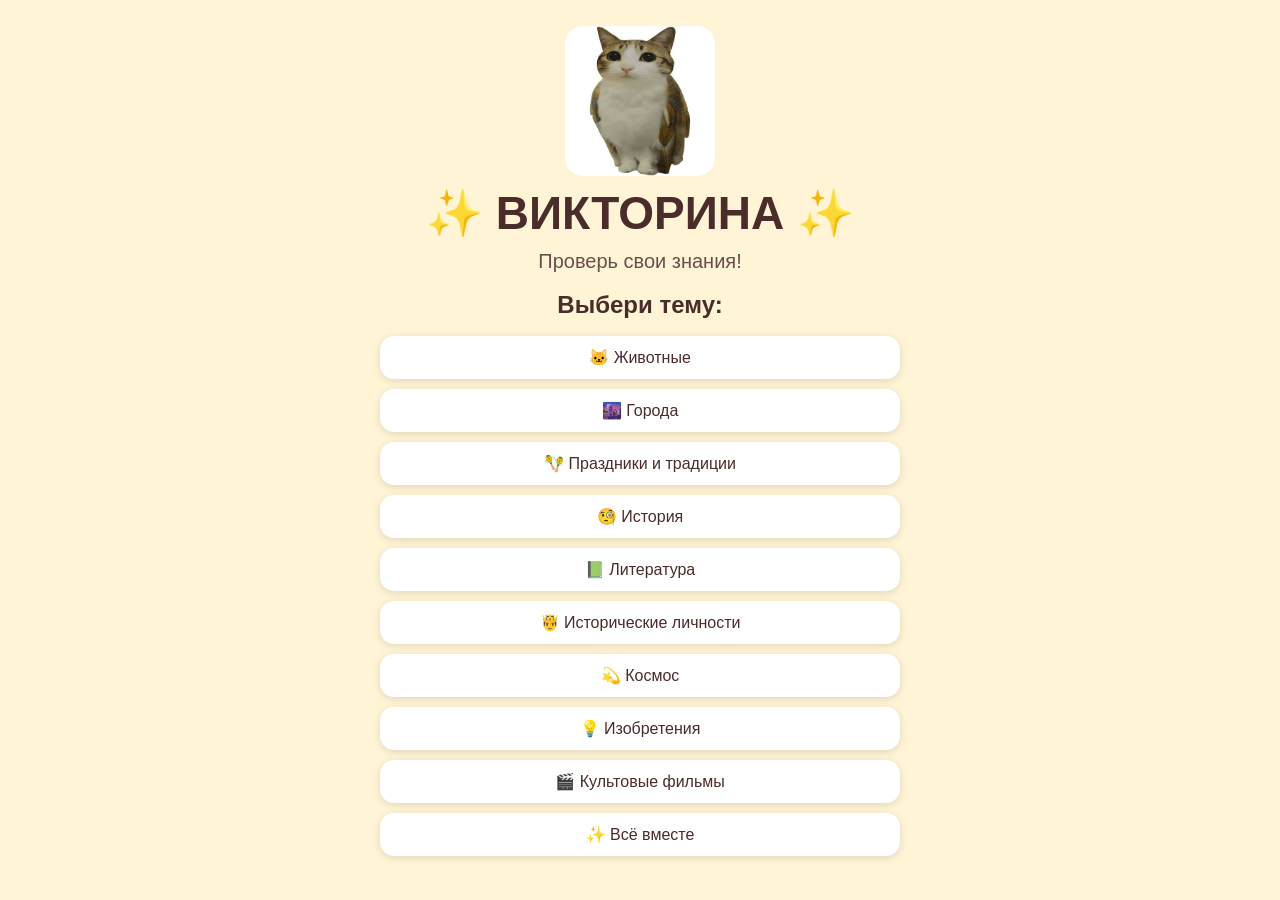
==== index.html @ 204c8982 "Add files via upload" ====
<!DOCTYPE html>
<html lang="ru">
<head>
<meta charset="UTF-8">
<meta name="viewport" content="width=device-width, initial-scale=1.0, viewport-fit=cover">
<title>✨ Викторина ✨</title>
<style>
*{box-sizing:border-box}
body{
  margin:0; min-height:100vh; font-family:Arial,sans-serif;
  background:#FFF4D6; color:#4A2C2A;
}
button{font:inherit}
#app{max-width:760px;margin:0 auto;padding:18px 14px 35px}
.screen{text-align:center}
.main-img{
  width:150px;height:150px;object-fit:cover;border-radius:18px;
  margin:8px auto 10px;display:block;
}
h1{font-size:clamp(30px,8vw,46px);margin:8px 0 10px}
.subtitle{font-size:20px;color:#6B4E4B;margin-bottom:18px}
.choose{font-size:24px;font-weight:700;margin:12px 0}
.topic{
  width:min(100%,520px); border:0; border-radius:14px; padding:12px 14px;
  margin:5px auto; background:#fff; color:#4A2C2A; cursor:pointer;
  box-shadow:0 2px 7px rgba(74,44,42,.15);
}
.topic:active,.answer:active,.next:active{transform:scale(.98)}
.quiz{display:none;text-align:center}
.question{font-size:clamp(22px,5.5vw,30px);font-weight:700;line-height:1.25;margin:15px 0}
.question-img,.fact-img{
  width:min(100%,430px);max-height:310px;object-fit:contain;border-radius:14px;
  display:block;margin:10px auto;
}
.answers{display:flex;flex-direction:column;gap:9px;margin:12px auto;width:min(100%,520px)}
.answer,.next,.back{
  border:0;border-radius:14px;padding:12px 15px;cursor:pointer;
  background:#fff;color:#4A2C2A;box-shadow:0 2px 7px rgba(74,44,42,.15);
}
.answer{font-size:18px}
.answer.correct{background:#d9f2d9}
.answer.wrong{background:#ffd6d6}
.result{font-size:20px;font-weight:700;min-height:28px;margin:7px}
.fact{font-size:16px;line-height:1.5;color:#6B4E4B;margin:8px auto;max-width:650px}
.next{font-size:19px;margin-top:8px}
.back{margin-top:18px}
.hidden{display:none!important}
.end-title{font-size:30px;font-weight:700;margin:35px 0 12px}
.small{color:#6B4E4B}
</style>
</head>
<body>
<div id="app">
  <section id="menu" class="screen">
    <img class="main-img" src="images/кыся.jpg" alt="" onerror="this.style.display='none'">
    <h1>✨ ВИКТОРИНА ✨</h1>
    <div class="subtitle">Проверь свои знания!</div>
    <div class="choose">Выбери тему:</div>
    <div id="topics"></div>
  </section>

  <section id="quiz" class="quiz">
    <div id="question"></div>
    <img id="questionImg" class="question-img hidden" alt="">
    <div id="result" class="result"></div>
    <div id="answers" class="answers"></div>
    <div id="fact" class="fact"></div>
    <img id="factImg" class="fact-img hidden" alt="">
    <button id="next" class="next hidden">Следующий вопрос ➡️</button>
    <button id="back" class="back">← К выбору темы</button>
  </section>
</div>

<script>
const questionsByTopic = {"🐱 Животные": [{"question": "🐻‍❄️Правда ли, что белые медведи на самом деле НЕ белые?", "answers": ["Да", "Нет"], "correct": "Да", "fact": "🐻‍❄️Интересный факт:Новорожденные медвежата появляются на свет с тонким полупрозрачным пушком и «младенческой» розовой кожей. По мере взросления она становится черной или почти черной из-за высокой концентрации меланина — пигмента, который защищает от ультрафиолетового излучения. Еще темная кожа лучше поглощает солнечное тепло и помогает сохранять его в условиях Арктики.Что касается шерсти, она остается прозрачной, а за счет рассеивания и отражения света кажется белой.", "fact_image": "images/медведь.jpg", "question_image": "images/медведь1.jpg"}, {"question": "Какое животное может 'смеяться',когда его щекочут?", "answers": ["🐘 Слон", "🐀Крыса", "🐕Собака", "🦛 Бегемот"], "correct": "🐀Крыса", "fact": "Крысы издают особые ультразвуковые сигналы частотой около 50 кГц, когда их щекочут. Эти звуки недоступны человеческому уху, но фиксируются с помощью специальных приборов. По данным журнала Science, такой вариант вокализации может быть связан с получением положительных эмоций и социальным взаимодействием между особями. Как выяснилось, у крыс есть определенные участки мозга, которые отвечают за «смех» — как и у людей.", "fact_image": "images/крыса.jpg"}, {"question": "Кто может жить в космосе и обходиться без еды более 30 лет", "answers": ["🕊Птица", "🐀Крыса", "🕷Клещ", "🪱Тихоходка"], "correct": "🪱Тихоходка", "fact": "Эти микроскопические существа длиной до 0,5 мм способны переносить температуры от -273 °C до +150 °C и давление до 6000 атмосфер. Это примерно в шесть раз выше, чем на дне Марианской впадины. Все это возможно благодаря состоянию криптобиоза — тихоходки почти полностью обезвоживают организм, замедляют метаболизм до минимума и могут протянуть так без пищи и воды более 30 лет.", "fact_image": "images/тихоходка.jpg"}, {"question": "У кого из животных беременность длится 22 месяца?", "answers": ["🐘Слон", "🐢Черепаха", "🐐Коза", "🐻Вомбат"], "correct": "🐘Слон", "fact": "Беременность у слонов — самая продолжительная среди наземных животных и может длиться до 680 дней, то есть почти 22 месяца. Слоненок рождается уже физически окрепшим, а также с развитыми нервной и сенсорной системами (отвечают за координацию движений, реакцию, слух, зрение и т.д.). Это позволяет ему почти сразу включаться в социальную жизнь стада.", "fact_image": "images/слон.jpg"}, {"question": "Верно ли утверждение, что обоняние у собак в десятки раз сильнее, чем у людей", "answers": ["Нет", "Да"], "correct": "Да", "fact": "🐕У человека около 5 млн обонятельных рецепторов, у собаки их более 220 млн, а у некоторых пород, например у овчарок и гончих, около 300 млн. При этом у них сложное строение носовой полости. В момент вдоха воздух разделяется на два потока: один направляется к легким, второй — к обонятельным рецепторам. Это усиливает нюх и позволяет им «детализировать» поступающую с запахами информацию — например, различать состав еды и определять, безопасна ли она.", "fact_image": "images/собака.jpg", "question_image": "images/собака1.jpg"}], "🌆 Города": [{"question": "Какой город считается столицей романтики?", "answers": ["🇮🇹 Рим", "🇫🇷 Париж", "🇪🇸 Мадрид", "🇬🇧 Лондон"], "correct": "🇫🇷 Париж", "fact": "🗼 Париж часто называют городом любви, а Эйфелева башня стала его главным символом.", "fact_image": "images/париж.jpg"}, {"question": "Что это за город?", "answers": ["🛶Венеция", "🏰Прага", "🏙Барселона", "🐬Сочи"], "correct": "🛶Венеция", "fact": "В Венеции на весь огромный город есть только одна настоящая площадь — Сан-Марко. Все остальные открытые пространства здесь называются не площадями, а «кампо» (campo), потому что раньше они были обычными земляными лугами.", "fact_image": "images/венеция2.jpg", "question_image": "images/венеция1.jpg"}, {"question": "Какой американский город считается мировой столицей казино?", "answers": ["🏙Нью-Йорк", "🌆Техас", "🌃Лас-Вегас", "🌇Вашингтон"], "correct": "🌃Лас-Вегас", "fact": "В классических казино Лас-Вегаса намеренно нет ни окон, ни настенных часов. Это сделано для того, чтобы игроки теряли счет времени и дольше оставались за игровыми столами или автоматами.", "fact_image": "images/лас-вегас.jpg"}, {"question": "Какой город изображён на фото?", "answers": ["🇷🇺Москва", "🇮🇹Рим", "🇩🇪Берлин", "🇬🇷Афины"], "correct": "🇬🇷Афины", "fact": "Афины — один из самых старых постоянно заселенных городов Европы. Его история длится больше 3 400 лет.", "fact_image": "images/Афины2.jpg", "question_image": "images/афины1.jpg"}, {"question": "Какой китайский город считается крупнейшим мегаполисом и экономическим центром страны?", "answers": ["🌃Пекин", "🏙Токио", "🌆Шанхай", "🌇Гуанчжоу"], "correct": "🌆Шанхай", "fact": "Название города Шанхай (上海) дословно переводится как «на море» или «вверх по морю», так как он исторически вырос из рыбацкого селения у морского побережья.", "fact_image": "images/шанхай.jpg"}, {"question": "Что это за город?", "answers": ["🌇Калининград", "🌃Антананариву", "🌆Вонявки", "🏙Сидней"], "correct": "🏙Сидней", "fact": "Сидней — это самый старый и крупный город Австралии, но при этом он не является столицей страны (это звание принадлежит Канберре).", "fact_image": "images/сидней.jpg", "question_image": "images/сидней1.jpg"}], "🪇 Праздники и традиции": [{"question": "В какой стране отмечается этот праздник?", "answers": ["🇻🇳Вьетнам", "🇮🇳Индия", "🇨🇳Китай", "🇸🇴Сомали"], "correct": "🇮🇳Индия", "fact": "Холи — это традиционный индийский праздник весны и начала нового цикла, также известный как фестиваль красок. Он знаменует победу добра над злом и приход тепла. Праздник отмечается в период полнолуния (в феврале или марте) и длится несколько дней.", "fact_image": "images/холи1.jpg", "question_image": "images/холи.jpg"}, {"question": "Напомни ка мне, как называется этот праздник?", "answers": ["🧀День сыровара Егора", "🏵День мёртвых", "🪦День памяти и скорби", "🌷День цветов в Испании"], "correct": "🏵День мёртвых", "fact": "Главный символ мексиканского Дня мёртвых — яркие оранжевые бархатцы (календула). Согласно древним поверьям, их сильный запах и цвет служат ориентиром, который помогает душам умерших найти дорогу из мира мёртвых в родной дом на один день.", "fact_image": "images/деньмёртвых1.jpg", "question_image": "images/деньмёртвых.jpg"}, {"question": "Какие народы России отмечают сабантуй🎉?", "answers": ["Якуты и узбеки", "Русские и чеченцы", "Чуваши и аварцы", "Татары и башкиры"], "correct": "Татары и башкиры", "fact": "🎉Название Сабантуй переводится с тюркских языков как «праздник плуга» (сабан — плуг, туй — праздник). Изначально этот древний ритуал у татар и башкир отмечался в Портале Правительства Республики Татарстан перед началом весенних полевых работ, а сегодня его проводят в честь их окончания.", "fact_image": "images/сабантуй1.jpg", "question_image": "images/сабантуй.jpg"}, {"question": "Угадай праздник по его описанию:           Это знаменитый ежегодный фестиваль в Испании, где люди бросаются спелыми помидорами ради веселья. Праздник проходит в последнюю среду августа в городе Буньоль недалеко от Валенсии.", "answers": ["🍅День помидоров в Омске", "🥫День кетчупа", "🍅Томатина", "🥗День салата"], "correct": "🍅Томатина", "fact": " В Испании ежегодно устраивается фестиваль Томатина, целью которого является двухчасовое побоище переспелыми помидорами", "fact_image": "images/томатина.jpg"}, {"question": "Как ты думаешь, это правда?                  В Японии уже более тысячи лет проходит праздник голово мужчины", "answers": ["Нет", "Да"], "correct": "Да", "fact": "В Японии проходит день голого мужчины. В этот день мужчины ныряют в ледяную воду рек, проходя, таким образом, обряд очищения.", "fact_image": "images/деньмужчины.png"}], "🧐 История": [{"question": "Как назывался корабль, на котором Колумб отправился в своё знаменитое путешествие?", "answers": ["🚢 Санта-Мария", "🚢 Титаник", "🚢 Аврора", "🚢 Виктория"], "correct": "🚢 Санта-Мария", "fact": "🚢 Санта-Мария была крупнейшим кораблём экспедиции Колумба в 1492 году.", "fact_image": "images/корабль1.jpg", "question_image": "images/корабль.jpeg"}, {"question": "Какого числа в России отмечается День победы?", "answers": ["5 июля", "5 октября", "31 декабря", "9 мая"], "correct": "9 мая", "fact": "С 1948 по 1965 год День Победы в Советском Союзе не был праздничным выходным днём — всё это время 9 мая являлось обычным рабочим днём, а статус официального выходного празднику вернули только спустя 20 лет после окончания войны.", "fact_image": "images/победа1.jpeg", "question_image": "images/победа.jpg"}, {"question": "В каком году крестили Русь?", "answers": ["в 2026", "в 988", "в 1945", "в 1994"], "correct": "в 988", "fact": "Первые массовые крещения отдельных групп населения случались на Руси задолго до Владимира — еще в IX веке..", "fact_image": "images/крещение1.jpeg", "question_image": "images/крещение.jpeg"}, {"question": "В каком году Христофор Колумб открыл Америку?", "answers": ["в 1492", "в 2010", "в 1387", "в 901"], "correct": "в 1492", "fact": "Христофор Колумб до конца жизни был уверен, что открыл короткий путь в Индию, а не новый материк. 12 октября 1492 года его экспедиция приплыла к Багамским островам, но сам мореплаватель так и не узнал, что нашел огромный неизведанный двойной континент.", "fact_image": "images/америка.jpeg", "question_image": "images/америка1.jpg"}, {"question": "В каком году состаялся первый полёт человека в космос?", "answers": ["в 2023", "в 1981", "в 1961", "в1817"], "correct": "в 1961", "fact": "12 апреля 1961 года Юрий Гагарин совершил первый полет человека в космос на корабле «Восток-1», который длился ровно 108 минут. За это время корабль один раз обогнул земной шар.", "fact_image": "images/полёт1.jpeg", "question_image": "images/полёт.jpg"}], "📗 Литература": [{"question": "Как звали младшего сына Тараса Бульбы?", "answers": ["Андрей", "Тарас младший", "Свёкла Голова", "Андрий"], "correct": "Андрий", "fact": "Повесть Николая Гоголя «Тарас Бульба» существует в двух кардинально разных авторских редакциях — 1835 и 1842 годов. Вторая редакция почти вдвое длиннее первой, в ней писатель сильно расширил батальные и патриотические сцены, изменил акценты и добавил новые сюжетные линии.", "fact_image": "images/бульба1.jpeg", "question_image": "images/бульба.webp"}, {"question": "Угадай произведение по фото:", "answers": ["Море море край прекрасный", "Победа", "Алые паруса", "Моряк и дочка"], "correct": "Алые паруса", "fact": "Идея написать повесть-феерию «Алые паруса» пришла Александру Грину в 1916 году в Петрограде после того, как он увидел в витрине магазина игрушек лодочку с белыми шелковыми парусами. Белый цвет показался писателю скучным, и в его воображении родилась идея заменить их на яркие алые паруса.", "fact_image": "images/алыепаруса1.jpg", "question_image": "images/алыепаруса.jpg"}, {"question": "Как называется сказка, в которй девушка не получив взаимной любви, преевратилась в морскую пену?", "answers": ["Русалочка", "Бременские музыканты", "Моцарт и Сальери", "Повести Белкина"], "correct": "Русалочка", "fact": "В знаменитой сказке «Русалочка» Ганса Христиана Андерсена у главной героини нет имени — автор называет ее просто «маленькая морская дева».", "fact_image": "images/русалочка1.webp", "question_image": "images/русалочка.jpeg"}, {"question": "Что или кого утопил Герасим?", "answers": ["Барыню", "Момо", "Муму", "Кирпич"], "correct": "Муму", "fact": "Прообраз капризной барыни из рассказа И. С. Тургенева — его собственная мать, Варвара Петровна Тургенева. Она отличалась властным, суровым характером и деспотичным нравом, а реального немого дворника Андрея, который послужил прототипом Герасима, она действительно лишила возможности жить в деревне и заставила переехать в московский особняк.", "fact_image": "images/муму1.webp", "question_image": "images/муму.jpg"}, {"question": "Угадай сказку по фото:", "answers": ["Семеро козлят", "Белоснежка и семь гномов", "Золушка", "Аленький цветочек"], "correct": "Белоснежка и семь гномов", "fact": "У сказки «Белоснежка и семь гномов», которую опубликовали братья Гримм в 1812 году, есть реальный исторический прототип. Историки считают, что образ героини мог быть вдохновлен судьбой немецкой графини Марии Софии фон Эрталь, жившей в XVIII веке в городе Лор. Рядом с ее домом находились медные рудники, где из-за узких проходов работали люди низкого роста, ставшие прообразом гномов.", "fact_image": "images/белоснежка1.webp", "question_image": "images/белоснежка.png"}], "🤴 Исторические личности": [{"question": "Как звали историческую личность, которая изобрела теорию относительности?", "answers": ["Коперник", "Эпштейн", "Эйнштейн", "Да Винчи"], "correct": "Эйнштейн", "fact": "Альберт Эйнштейн ненавидел носить носки. Он считал их пустой тратой времени, так как на них вечно появлялись дырки, и часто обходился без них даже на официальных встречах и приёмах у королей.", "fact_image": "images/эйнштейн.jpg"}, {"question": "Кто был первым американским презедентом?", "answers": ["Вашингтон", "Гагарин", "Ельцин", "Абама"], "correct": "Вашингтон", "fact": "Джордж Вашингтон — первый президент США, главнокомандующий Континентальной армией и один из главных отцов-основателей государства.", "fact_image": "images/вашингтон.jpg"}, {"question": "Хотел захватить Москву, но когда это у него получилось, то город сожгли... а ещё есть такой тортик", "answers": ["Прага", "Медовик", "Лесная сказка", "Наполеон"], "correct": "Наполеон", "fact": "Наполеон родился на острове Корсика, который перешел под власть Франции незадолго до его рождения. Его родным языком был корсиканский, а французский он выучил с сильным акцентом, приехав на учебу в материковую часть в возрасте девяти лет", "fact_image": "images/наполеон.jpg"}, {"question": "Славился своим фирменным ''расстрелять''?", "answers": ["Адриан Агрест", "Путин", "Сталин", "Ленин"], "correct": "Сталин", "fact": "До революции Сталин был арестован восемь раз, отправлялся в ссылки и совершил четыре успешных побега.", "fact_image": "images/сталин.jpg"}, {"question": "В Риме - диктатор, в России - говорящий конь, а в остальном мире - салатик с курицой", "answers": ["Гомер", "Добрыня Никитич", "Илон Маск", "Цезарь"], "correct": "Цезарь", "fact": "В юности Цезаря похитили пираты и потребовали небольшой выкуп. Возмущенный столь низкой ценой за свою персону, он потребовал увеличить сумму вдвое. Освободившись, он собрал флот, нашел пиратов и казнил их, как и обещал им в шутку в плену.", "fact_image": "images/цезарь.jpg"}], "💫 Космос": [{"question": "Какая планета находится ближе всего к Солнцу?", "answers": ["🌍 Земля", "🔴 Марс", "☿️ Меркурий", "🪐 Сатурн"], "correct": "☿️ Меркурий", "fact": "☿️ Меркурий — самая близкая к Солнцу планета Солнечной системы.", "fact_image": "images/меркурий.jpg", "question_image": "images/солсистема.jpg"}, {"question": "Какой прибор используется для иследования звёздного неба?", "answers": ["Телескоп", "Микроскоп", "Фонедоскоп", "Телепорт"], "correct": "Телескоп", "fact": "Слово «телескоп» произошло от греческих слов «теле» — далеко и «скопео» — смотрю. Первый научный прибор из двух линз в трубе создал Галелио Галилей в 1609 году, хотя в продажу и для первых патентов детские игрушки-трубы подавали голландские мастера чуть раньше.", "fact_image": "images/телескоп.jpg", "question_image": "images/небо.jpg"}, {"question": "Какого учёного называют отцом космонавтики?", "answers": ["Н. Коперник", "Г. Галилей", "И. Ньютон", "К. Э. Циолковский"], "correct": "К. Э. Циолковский", "fact": "В девять лет Константин Циолковский тяжело переболел скарлатиной и почти полностью потерял слух. Из-за глухоты он не смог учиться в обычной школе, поэтому стал абсолютным самоучкой, сам освоил математику, физику и астрономию, а позже создал основы теории космических полетов.", "fact_image": "images/циолковский.jpg", "question_image": "images/буба.jpg"}, {"question": "Как звали человека, первым вышедшего в космос?", "answers": ["Юрий Гагарин", "Алан Шепард", "Алексей Лионов", "Нил Амстронг"], "correct": "Алексей Лионов", "fact": "Советский космонавт Алексей Леонов 18 марта 1965 года первым в мире вышел в открытый космос, пробыв вне корабля 12 минут и 9 секунд. Во время возвращения его скафандр раздулся от давления, и космонавт смог зайти обратно в шлюз только рискуя жизнью, сбросив давление внутри скафандра.", "fact_image": "images/лионов.jpg", "question_image": "images/космос.gif"}, {"question": "Что означает 'космос' в переводе с греческого языка?", "answers": ["Земля", "Вселенная", "Воздух", "Дорога"], "correct": "Вселенная", "fact": "Свету от Солнца нужно всего около 8 минут и 20 секунд, чтобы долететь до Земли. Когда мы смотрим на Солнце, мы видим его таким, каким оно было восемь минут назад.", "fact_image": "images/космос2.jpg", "question_image": "images/космос1.jpg"}], "💡 Изобретения": [{"question": "Кто считается изобретателем телефона?", "answers": ["А. Белл", "Т. Эдисон", "Н. Тесла", "И. Ньютон"], "correct": "А. Белл", "fact": "Александр Александр Белл предлагал использовать в качестве телефонного приветствия слово «Ahoy» (ахой), которое обычно кричали моряки. Однако прижилось более короткое и удобное «Hello» (алло), предложенное его соперником Томасом Эдисоном.                                     ВОТ К ЧЕМУ ПРИВЕЛО СОЗДАНИЕ ТЕЛЕФОНОВ", "fact_image": "images/телефон1.jpg", "question_image": "images/телефон2.jpg"}, {"question": "Как ты думаешь, сколько лет назад изобрели мыло?", "answers": ["6700 года до н.э.", "2800 года до н.э.", "5300 года до н.э.", "1300 года до н.э."], "correct": "2800 года до н.э.", "fact": "Привычное нам твердое мыло научились массово делать только в XV веке в Италии, до этого оно было жидким или пастообразным.", "fact_image": "images/мыло1.jpg", "question_image": "images/мыло.jpg"}, {"question": "Кто изобрёл лампочку?", "answers": ["Ким Пен Тяу", "А. Флеминг", "Т. Эдисон", "Цай Лунь"], "correct": "Т. Эдисон", "fact": "Томас Эдисон не изобретал лампочку с нуля. До него над созданием источников света трудились десятки ученых, включая русских инженеров Александра Лодыгина и Павла Яблочкова. Эдисон лишь усовершенствовал конструкцию и подобрал идеальную угольную нить, которая позволила сделать лампу долговечной и коммерчески успешной.", "fact_image": "images/лампочка1.jpg", "question_image": "images/лампочка.jpg"}, {"question": "В какой стране изобрели интернет?", "answers": ["В Японии", "В США", "В России", "В Канаде"], "correct": "В США", "fact": "Первое сообщение в истории прародителя интернета, сети ARPANET, едва не закончилось крушением системы в 1969 году. Ученый Чарльз Клайн хотел отправить слово «LOGIN», но система зависла ровно на третей букве, передав лишь «LO».", "fact_image": "images/интернет1.jpg", "question_image": "images/интернет.jpg"}, {"question": "Угадай изобретение по описанию:          это простой прибор для поиска сторон света (север, юг, запад, восток) и ориентации на местности.", "answers": ["Колесо", "Магнит", "Компас", "Бумага"], "correct": "Компас", "fact": "Первый компас изобрели в Китае во II веке до нашей эры во времена династии Хань. Тогда он выглядел как ложка из магнитного железняка с тонким черенком, которая свободно крутилась на гладкой медной или деревянной подставке, указывая ручкой на юг.", "fact_image": "images/компас.jpg"}], "🎬 Культовые фильмы": [{"question": "Как называется волшебная школа в фильмах о Гарри Поттере?", "answers": ["🏰 Хогвартс", "🏰 Нарния", "🏰 Хайрул", "🏰 Готэм"], "correct": "🏰 Хогвартс", "fact": "🪄 Хогвартс — школа магии и волшебства в мире Гарри Поттера.", "fact_image": "images/хогвартс.jpg"}], "✨ Всё вместе": [{"question": "Сколько планет в Солнечной системе?", "answers": ["🌍 7", "🌍 8", "🌍 9", "🌍 10"], "correct": "🌍 8", "fact": "🌌 В современной Солнечной системе официально признано 8 планет.", "fact_image": "images/солнечная_система.jpg"}]};

const menu = document.getElementById('menu');
const quiz = document.getElementById('quiz');
const topicsEl = document.getElementById('topics');
const questionEl = document.getElementById('question');
const questionImg = document.getElementById('questionImg');
const resultEl = document.getElementById('result');
const answersEl = document.getElementById('answers');
const factEl = document.getElementById('fact');
const factImg = document.getElementById('factImg');
const nextBtn = document.getElementById('next');
const backBtn = document.getElementById('back');

let questions = [];
let currentQuestion = 0;

function showImage(el, path) {
  if (!path) {
    el.classList.add('hidden');
    el.removeAttribute('src');
    return;
  }
  el.src = path;
  el.classList.remove('hidden');
  el.onerror = () => {
    el.classList.add('hidden');
  };
}

Object.keys(questionsByTopic).forEach(topic => {
  const b = document.createElement('button');
  b.className = 'topic';
  b.textContent = topic;
  b.onclick = () => openQuiz(topic);
  topicsEl.appendChild(b);
});

function openQuiz(topic) {
  questions = questionsByTopic[topic] || [];
  currentQuestion = 0;
  menu.style.display = 'none';
  quiz.style.display = 'block';
  showQuestion();
  window.scrollTo({top:0, behavior:'smooth'});
}

function showQuestion() {
  if (currentQuestion >= questions.length) {
    questionEl.innerHTML = '<div class="end-title">🎉 Викторина закончена!</div><div class="small">Ты ответил(а) на все вопросы!</div>';
    questionImg.classList.add('hidden');
    resultEl.textContent = '';
    answersEl.innerHTML = '';
    factEl.textContent = '';
    factImg.classList.add('hidden');
    nextBtn.classList.add('hidden');
    return;
  }

  const current = questions[currentQuestion];
  questionEl.textContent = current.question || '';
  resultEl.textContent = '';
  factEl.textContent = '';
  factImg.classList.add('hidden');
  nextBtn.classList.add('hidden');
  answersEl.innerHTML = '';

  showImage(questionImg, current.question_image);

  (current.answers || []).forEach(answer => {
    const b = document.createElement('button');
    b.className = 'answer';
    b.textContent = answer;
    b.onclick = () => checkAnswer(answer, b);
    answersEl.appendChild(b);
  });
}

function checkAnswer(answer, clickedButton) {
  const current = questions[currentQuestion];
  const correct = answer === current.correct;

  resultEl.textContent = correct ? 'Правильно! 🎉' : 'Неправильно! 😿';
  resultEl.style.color = correct ? '#2E7D32' : '#C62828';

  // Как в твоей программе: картинка вопроса и варианты ответа исчезают.
  questionImg.classList.add('hidden');
  answersEl.innerHTML = '';

  factEl.textContent = current.fact || '';
  showImage(factImg, current.fact_image);
  nextBtn.classList.remove('hidden');

  window.scrollTo({top:0, behavior:'smooth'});
}

nextBtn.onclick = () => {
  currentQuestion++;
  showQuestion();
  window.scrollTo({top:0, behavior:'smooth'});
};

backBtn.onclick = () => {
  quiz.style.display = 'none';
  menu.style.display = 'block';
  window.scrollTo({top:0, behavior:'smooth'});
};
</script>
</body>
</html>
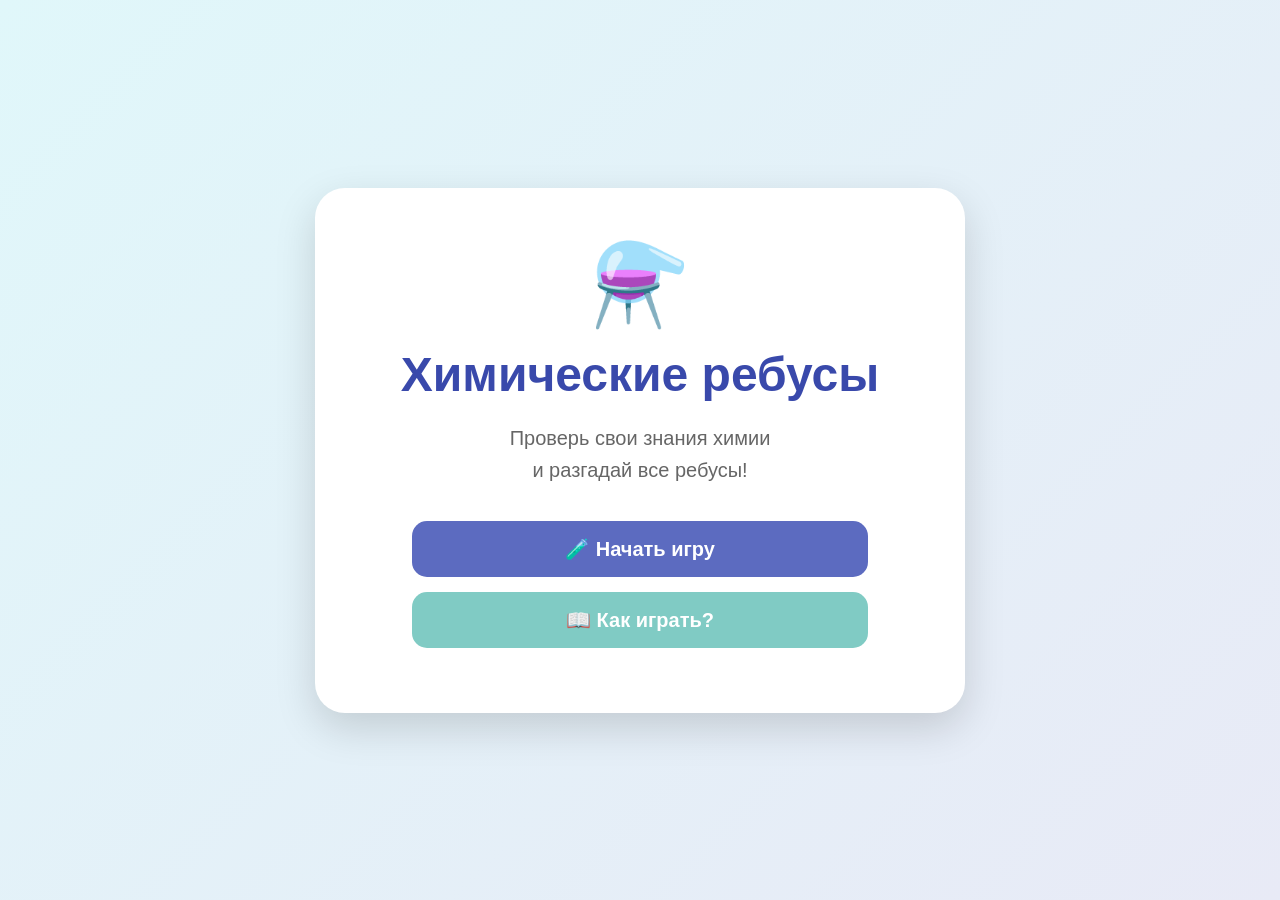
==== commit ed914409: "Add files via upload" ====
--- a/index.html
+++ b/index.html
@@ -1,184 +1,203 @@
 <!DOCTYPE html>
 <html lang="ru">
+
 <head>
-<meta charset="UTF-8">
-<meta name="viewport" content="width=device-width, initial-scale=1.0, viewport-fit=cover">
-<title>✨ Викторина ✨</title>
-<style>
-*{box-sizing:border-box}
-body{
-  margin:0; min-height:100vh; font-family:Arial,sans-serif;
-  background:#FFF4D6; color:#4A2C2A;
-}
-button{font:inherit}
-#app{max-width:760px;margin:0 auto;padding:18px 14px 35px}
-.screen{text-align:center}
-.main-img{
-  width:150px;height:150px;object-fit:cover;border-radius:18px;
-  margin:8px auto 10px;display:block;
-}
-h1{font-size:clamp(30px,8vw,46px);margin:8px 0 10px}
-.subtitle{font-size:20px;color:#6B4E4B;margin-bottom:18px}
-.choose{font-size:24px;font-weight:700;margin:12px 0}
-.topic{
-  width:min(100%,520px); border:0; border-radius:14px; padding:12px 14px;
-  margin:5px auto; background:#fff; color:#4A2C2A; cursor:pointer;
-  box-shadow:0 2px 7px rgba(74,44,42,.15);
-}
-.topic:active,.answer:active,.next:active{transform:scale(.98)}
-.quiz{display:none;text-align:center}
-.question{font-size:clamp(22px,5.5vw,30px);font-weight:700;line-height:1.25;margin:15px 0}
-.question-img,.fact-img{
-  width:min(100%,430px);max-height:310px;object-fit:contain;border-radius:14px;
-  display:block;margin:10px auto;
-}
-.answers{display:flex;flex-direction:column;gap:9px;margin:12px auto;width:min(100%,520px)}
-.answer,.next,.back{
-  border:0;border-radius:14px;padding:12px 15px;cursor:pointer;
-  background:#fff;color:#4A2C2A;box-shadow:0 2px 7px rgba(74,44,42,.15);
-}
-.answer{font-size:18px}
-.answer.correct{background:#d9f2d9}
-.answer.wrong{background:#ffd6d6}
-.result{font-size:20px;font-weight:700;min-height:28px;margin:7px}
-.fact{font-size:16px;line-height:1.5;color:#6B4E4B;margin:8px auto;max-width:650px}
-.next{font-size:19px;margin-top:8px}
-.back{margin-top:18px}
-.hidden{display:none!important}
-.end-title{font-size:30px;font-weight:700;margin:35px 0 12px}
-.small{color:#6B4E4B}
-</style>
+    <meta charset="UTF-8">
+    <meta name="viewport" content="width=device-width, initial-scale=1.0">
+
+    <title>Химические ребусы</title>
+
+    <link rel="stylesheet" href="style.css">
 </head>
+
 <body>
-<div id="app">
-  <section id="menu" class="screen">
-    <img class="main-img" src="images/кыся.jpg" alt="" onerror="this.style.display='none'">
-    <h1>✨ ВИКТОРИНА ✨</h1>
-    <div class="subtitle">Проверь свои знания!</div>
-    <div class="choose">Выбери тему:</div>
-    <div id="topics"></div>
-  </section>
-
-  <section id="quiz" class="quiz">
-    <div id="question"></div>
-    <img id="questionImg" class="question-img hidden" alt="">
-    <div id="result" class="result"></div>
-    <div id="answers" class="answers"></div>
-    <div id="fact" class="fact"></div>
-    <img id="factImg" class="fact-img hidden" alt="">
-    <button id="next" class="next hidden">Следующий вопрос ➡️</button>
-    <button id="back" class="back">← К выбору темы</button>
-  </section>
-</div>
-
-<script>
-const questionsByTopic = {"🐱 Животные": [{"question": "🐻‍❄️Правда ли, что белые медведи на самом деле НЕ белые?", "answers": ["Да", "Нет"], "correct": "Да", "fact": "🐻‍❄️Интересный факт:Новорожденные медвежата появляются на свет с тонким полупрозрачным пушком и «младенческой» розовой кожей. По мере взросления она становится черной или почти черной из-за высокой концентрации меланина — пигмента, который защищает от ультрафиолетового излучения. Еще темная кожа лучше поглощает солнечное тепло и помогает сохранять его в условиях Арктики.Что касается шерсти, она остается прозрачной, а за счет рассеивания и отражения света кажется белой.", "fact_image": "images/медведь.jpg", "question_image": "images/медведь1.jpg"}, {"question": "Какое животное может 'смеяться',когда его щекочут?", "answers": ["🐘 Слон", "🐀Крыса", "🐕Собака", "🦛 Бегемот"], "correct": "🐀Крыса", "fact": "Крысы издают особые ультразвуковые сигналы частотой около 50 кГц, когда их щекочут. Эти звуки недоступны человеческому уху, но фиксируются с помощью специальных приборов. По данным журнала Science, такой вариант вокализации может быть связан с получением положительных эмоций и социальным взаимодействием между особями. Как выяснилось, у крыс есть определенные участки мозга, которые отвечают за «смех» — как и у людей.", "fact_image": "images/крыса.jpg"}, {"question": "Кто может жить в космосе и обходиться без еды более 30 лет", "answers": ["🕊Птица", "🐀Крыса", "🕷Клещ", "🪱Тихоходка"], "correct": "🪱Тихоходка", "fact": "Эти микроскопические существа длиной до 0,5 мм способны переносить температуры от -273 °C до +150 °C и давление до 6000 атмосфер. Это примерно в шесть раз выше, чем на дне Марианской впадины. Все это возможно благодаря состоянию криптобиоза — тихоходки почти полностью обезвоживают организм, замедляют метаболизм до минимума и могут протянуть так без пищи и воды более 30 лет.", "fact_image": "images/тихоходка.jpg"}, {"question": "У кого из животных беременность длится 22 месяца?", "answers": ["🐘Слон", "🐢Черепаха", "🐐Коза", "🐻Вомбат"], "correct": "🐘Слон", "fact": "Беременность у слонов — самая продолжительная среди наземных животных и может длиться до 680 дней, то есть почти 22 месяца. Слоненок рождается уже физически окрепшим, а также с развитыми нервной и сенсорной системами (отвечают за координацию движений, реакцию, слух, зрение и т.д.). Это позволяет ему почти сразу включаться в социальную жизнь стада.", "fact_image": "images/слон.jpg"}, {"question": "Верно ли утверждение, что обоняние у собак в десятки раз сильнее, чем у людей", "answers": ["Нет", "Да"], "correct": "Да", "fact": "🐕У человека около 5 млн обонятельных рецепторов, у собаки их более 220 млн, а у некоторых пород, например у овчарок и гончих, около 300 млн. При этом у них сложное строение носовой полости. В момент вдоха воздух разделяется на два потока: один направляется к легким, второй — к обонятельным рецепторам. Это усиливает нюх и позволяет им «детализировать» поступающую с запахами информацию — например, различать состав еды и определять, безопасна ли она.", "fact_image": "images/собака.jpg", "question_image": "images/собака1.jpg"}], "🌆 Города": [{"question": "Какой город считается столицей романтики?", "answers": ["🇮🇹 Рим", "🇫🇷 Париж", "🇪🇸 Мадрид", "🇬🇧 Лондон"], "correct": "🇫🇷 Париж", "fact": "🗼 Париж часто называют городом любви, а Эйфелева башня стала его главным символом.", "fact_image": "images/париж.jpg"}, {"question": "Что это за город?", "answers": ["🛶Венеция", "🏰Прага", "🏙Барселона", "🐬Сочи"], "correct": "🛶Венеция", "fact": "В Венеции на весь огромный город есть только одна настоящая площадь — Сан-Марко. Все остальные открытые пространства здесь называются не площадями, а «кампо» (campo), потому что раньше они были обычными земляными лугами.", "fact_image": "images/венеция2.jpg", "question_image": "images/венеция1.jpg"}, {"question": "Какой американский город считается мировой столицей казино?", "answers": ["🏙Нью-Йорк", "🌆Техас", "🌃Лас-Вегас", "🌇Вашингтон"], "correct": "🌃Лас-Вегас", "fact": "В классических казино Лас-Вегаса намеренно нет ни окон, ни настенных часов. Это сделано для того, чтобы игроки теряли счет времени и дольше оставались за игровыми столами или автоматами.", "fact_image": "images/лас-вегас.jpg"}, {"question": "Какой город изображён на фото?", "answers": ["🇷🇺Москва", "🇮🇹Рим", "🇩🇪Берлин", "🇬🇷Афины"], "correct": "🇬🇷Афины", "fact": "Афины — один из самых старых постоянно заселенных городов Европы. Его история длится больше 3 400 лет.", "fact_image": "images/Афины2.jpg", "question_image": "images/афины1.jpg"}, {"question": "Какой китайский город считается крупнейшим мегаполисом и экономическим центром страны?", "answers": ["🌃Пекин", "🏙Токио", "🌆Шанхай", "🌇Гуанчжоу"], "correct": "🌆Шанхай", "fact": "Название города Шанхай (上海) дословно переводится как «на море» или «вверх по морю», так как он исторически вырос из рыбацкого селения у морского побережья.", "fact_image": "images/шанхай.jpg"}, {"question": "Что это за город?", "answers": ["🌇Калининград", "🌃Антананариву", "🌆Вонявки", "🏙Сидней"], "correct": "🏙Сидней", "fact": "Сидней — это самый старый и крупный город Австралии, но при этом он не является столицей страны (это звание принадлежит Канберре).", "fact_image": "images/сидней.jpg", "question_image": "images/сидней1.jpg"}], "🪇 Праздники и традиции": [{"question": "В какой стране отмечается этот праздник?", "answers": ["🇻🇳Вьетнам", "🇮🇳Индия", "🇨🇳Китай", "🇸🇴Сомали"], "correct": "🇮🇳Индия", "fact": "Холи — это традиционный индийский праздник весны и начала нового цикла, также известный как фестиваль красок. Он знаменует победу добра над злом и приход тепла. Праздник отмечается в период полнолуния (в феврале или марте) и длится несколько дней.", "fact_image": "images/холи1.jpg", "question_image": "images/холи.jpg"}, {"question": "Напомни ка мне, как называется этот праздник?", "answers": ["🧀День сыровара Егора", "🏵День мёртвых", "🪦День памяти и скорби", "🌷День цветов в Испании"], "correct": "🏵День мёртвых", "fact": "Главный символ мексиканского Дня мёртвых — яркие оранжевые бархатцы (календула). Согласно древним поверьям, их сильный запах и цвет служат ориентиром, который помогает душам умерших найти дорогу из мира мёртвых в родной дом на один день.", "fact_image": "images/деньмёртвых1.jpg", "question_image": "images/деньмёртвых.jpg"}, {"question": "Какие народы России отмечают сабантуй🎉?", "answers": ["Якуты и узбеки", "Русские и чеченцы", "Чуваши и аварцы", "Татары и башкиры"], "correct": "Татары и башкиры", "fact": "🎉Название Сабантуй переводится с тюркских языков как «праздник плуга» (сабан — плуг, туй — праздник). Изначально этот древний ритуал у татар и башкир отмечался в Портале Правительства Республики Татарстан перед началом весенних полевых работ, а сегодня его проводят в честь их окончания.", "fact_image": "images/сабантуй1.jpg", "question_image": "images/сабантуй.jpg"}, {"question": "Угадай праздник по его описанию:           Это знаменитый ежегодный фестиваль в Испании, где люди бросаются спелыми помидорами ради веселья. Праздник проходит в последнюю среду августа в городе Буньоль недалеко от Валенсии.", "answers": ["🍅День помидоров в Омске", "🥫День кетчупа", "🍅Томатина", "🥗День салата"], "correct": "🍅Томатина", "fact": " В Испании ежегодно устраивается фестиваль Томатина, целью которого является двухчасовое побоище переспелыми помидорами", "fact_image": "images/томатина.jpg"}, {"question": "Как ты думаешь, это правда?                  В Японии уже более тысячи лет проходит праздник голово мужчины", "answers": ["Нет", "Да"], "correct": "Да", "fact": "В Японии проходит день голого мужчины. В этот день мужчины ныряют в ледяную воду рек, проходя, таким образом, обряд очищения.", "fact_image": "images/деньмужчины.png"}], "🧐 История": [{"question": "Как назывался корабль, на котором Колумб отправился в своё знаменитое путешествие?", "answers": ["🚢 Санта-Мария", "🚢 Титаник", "🚢 Аврора", "🚢 Виктория"], "correct": "🚢 Санта-Мария", "fact": "🚢 Санта-Мария была крупнейшим кораблём экспедиции Колумба в 1492 году.", "fact_image": "images/корабль1.jpg", "question_image": "images/корабль.jpeg"}, {"question": "Какого числа в России отмечается День победы?", "answers": ["5 июля", "5 октября", "31 декабря", "9 мая"], "correct": "9 мая", "fact": "С 1948 по 1965 год День Победы в Советском Союзе не был праздничным выходным днём — всё это время 9 мая являлось обычным рабочим днём, а статус официального выходного празднику вернули только спустя 20 лет после окончания войны.", "fact_image": "images/победа1.jpeg", "question_image": "images/победа.jpg"}, {"question": "В каком году крестили Русь?", "answers": ["в 2026", "в 988", "в 1945", "в 1994"], "correct": "в 988", "fact": "Первые массовые крещения отдельных групп населения случались на Руси задолго до Владимира — еще в IX веке..", "fact_image": "images/крещение1.jpeg", "question_image": "images/крещение.jpeg"}, {"question": "В каком году Христофор Колумб открыл Америку?", "answers": ["в 1492", "в 2010", "в 1387", "в 901"], "correct": "в 1492", "fact": "Христофор Колумб до конца жизни был уверен, что открыл короткий путь в Индию, а не новый материк. 12 октября 1492 года его экспедиция приплыла к Багамским островам, но сам мореплаватель так и не узнал, что нашел огромный неизведанный двойной континент.", "fact_image": "images/америка.jpeg", "question_image": "images/америка1.jpg"}, {"question": "В каком году состаялся первый полёт человека в космос?", "answers": ["в 2023", "в 1981", "в 1961", "в1817"], "correct": "в 1961", "fact": "12 апреля 1961 года Юрий Гагарин совершил первый полет человека в космос на корабле «Восток-1», который длился ровно 108 минут. За это время корабль один раз обогнул земной шар.", "fact_image": "images/полёт1.jpeg", "question_image": "images/полёт.jpg"}], "📗 Литература": [{"question": "Как звали младшего сына Тараса Бульбы?", "answers": ["Андрей", "Тарас младший", "Свёкла Голова", "Андрий"], "correct": "Андрий", "fact": "Повесть Николая Гоголя «Тарас Бульба» существует в двух кардинально разных авторских редакциях — 1835 и 1842 годов. Вторая редакция почти вдвое длиннее первой, в ней писатель сильно расширил батальные и патриотические сцены, изменил акценты и добавил новые сюжетные линии.", "fact_image": "images/бульба1.jpeg", "question_image": "images/бульба.webp"}, {"question": "Угадай произведение по фото:", "answers": ["Море море край прекрасный", "Победа", "Алые паруса", "Моряк и дочка"], "correct": "Алые паруса", "fact": "Идея написать повесть-феерию «Алые паруса» пришла Александру Грину в 1916 году в Петрограде после того, как он увидел в витрине магазина игрушек лодочку с белыми шелковыми парусами. Белый цвет показался писателю скучным, и в его воображении родилась идея заменить их на яркие алые паруса.", "fact_image": "images/алыепаруса1.jpg", "question_image": "images/алыепаруса.jpg"}, {"question": "Как называется сказка, в которй девушка не получив взаимной любви, преевратилась в морскую пену?", "answers": ["Русалочка", "Бременские музыканты", "Моцарт и Сальери", "Повести Белкина"], "correct": "Русалочка", "fact": "В знаменитой сказке «Русалочка» Ганса Христиана Андерсена у главной героини нет имени — автор называет ее просто «маленькая морская дева».", "fact_image": "images/русалочка1.webp", "question_image": "images/русалочка.jpeg"}, {"question": "Что или кого утопил Герасим?", "answers": ["Барыню", "Момо", "Муму", "Кирпич"], "correct": "Муму", "fact": "Прообраз капризной барыни из рассказа И. С. Тургенева — его собственная мать, Варвара Петровна Тургенева. Она отличалась властным, суровым характером и деспотичным нравом, а реального немого дворника Андрея, который послужил прототипом Герасима, она действительно лишила возможности жить в деревне и заставила переехать в московский особняк.", "fact_image": "images/муму1.webp", "question_image": "images/муму.jpg"}, {"question": "Угадай сказку по фото:", "answers": ["Семеро козлят", "Белоснежка и семь гномов", "Золушка", "Аленький цветочек"], "correct": "Белоснежка и семь гномов", "fact": "У сказки «Белоснежка и семь гномов», которую опубликовали братья Гримм в 1812 году, есть реальный исторический прототип. Историки считают, что образ героини мог быть вдохновлен судьбой немецкой графини Марии Софии фон Эрталь, жившей в XVIII веке в городе Лор. Рядом с ее домом находились медные рудники, где из-за узких проходов работали люди низкого роста, ставшие прообразом гномов.", "fact_image": "images/белоснежка1.webp", "question_image": "images/белоснежка.png"}], "🤴 Исторические личности": [{"question": "Как звали историческую личность, которая изобрела теорию относительности?", "answers": ["Коперник", "Эпштейн", "Эйнштейн", "Да Винчи"], "correct": "Эйнштейн", "fact": "Альберт Эйнштейн ненавидел носить носки. Он считал их пустой тратой времени, так как на них вечно появлялись дырки, и часто обходился без них даже на официальных встречах и приёмах у королей.", "fact_image": "images/эйнштейн.jpg"}, {"question": "Кто был первым американским презедентом?", "answers": ["Вашингтон", "Гагарин", "Ельцин", "Абама"], "correct": "Вашингтон", "fact": "Джордж Вашингтон — первый президент США, главнокомандующий Континентальной армией и один из главных отцов-основателей государства.", "fact_image": "images/вашингтон.jpg"}, {"question": "Хотел захватить Москву, но когда это у него получилось, то город сожгли... а ещё есть такой тортик", "answers": ["Прага", "Медовик", "Лесная сказка", "Наполеон"], "correct": "Наполеон", "fact": "Наполеон родился на острове Корсика, который перешел под власть Франции незадолго до его рождения. Его родным языком был корсиканский, а французский он выучил с сильным акцентом, приехав на учебу в материковую часть в возрасте девяти лет", "fact_image": "images/наполеон.jpg"}, {"question": "Славился своим фирменным ''расстрелять''?", "answers": ["Адриан Агрест", "Путин", "Сталин", "Ленин"], "correct": "Сталин", "fact": "До революции Сталин был арестован восемь раз, отправлялся в ссылки и совершил четыре успешных побега.", "fact_image": "images/сталин.jpg"}, {"question": "В Риме - диктатор, в России - говорящий конь, а в остальном мире - салатик с курицой", "answers": ["Гомер", "Добрыня Никитич", "Илон Маск", "Цезарь"], "correct": "Цезарь", "fact": "В юности Цезаря похитили пираты и потребовали небольшой выкуп. Возмущенный столь низкой ценой за свою персону, он потребовал увеличить сумму вдвое. Освободившись, он собрал флот, нашел пиратов и казнил их, как и обещал им в шутку в плену.", "fact_image": "images/цезарь.jpg"}], "💫 Космос": [{"question": "Какая планета находится ближе всего к Солнцу?", "answers": ["🌍 Земля", "🔴 Марс", "☿️ Меркурий", "🪐 Сатурн"], "correct": "☿️ Меркурий", "fact": "☿️ Меркурий — самая близкая к Солнцу планета Солнечной системы.", "fact_image": "images/меркурий.jpg", "question_image": "images/солсистема.jpg"}, {"question": "Какой прибор используется для иследования звёздного неба?", "answers": ["Телескоп", "Микроскоп", "Фонедоскоп", "Телепорт"], "correct": "Телескоп", "fact": "Слово «телескоп» произошло от греческих слов «теле» — далеко и «скопео» — смотрю. Первый научный прибор из двух линз в трубе создал Галелио Галилей в 1609 году, хотя в продажу и для первых патентов детские игрушки-трубы подавали голландские мастера чуть раньше.", "fact_image": "images/телескоп.jpg", "question_image": "images/небо.jpg"}, {"question": "Какого учёного называют отцом космонавтики?", "answers": ["Н. Коперник", "Г. Галилей", "И. Ньютон", "К. Э. Циолковский"], "correct": "К. Э. Циолковский", "fact": "В девять лет Константин Циолковский тяжело переболел скарлатиной и почти полностью потерял слух. Из-за глухоты он не смог учиться в обычной школе, поэтому стал абсолютным самоучкой, сам освоил математику, физику и астрономию, а позже создал основы теории космических полетов.", "fact_image": "images/циолковский.jpg", "question_image": "images/буба.jpg"}, {"question": "Как звали человека, первым вышедшего в космос?", "answers": ["Юрий Гагарин", "Алан Шепард", "Алексей Лионов", "Нил Амстронг"], "correct": "Алексей Лионов", "fact": "Советский космонавт Алексей Леонов 18 марта 1965 года первым в мире вышел в открытый космос, пробыв вне корабля 12 минут и 9 секунд. Во время возвращения его скафандр раздулся от давления, и космонавт смог зайти обратно в шлюз только рискуя жизнью, сбросив давление внутри скафандра.", "fact_image": "images/лионов.jpg", "question_image": "images/космос.gif"}, {"question": "Что означает 'космос' в переводе с греческого языка?", "answers": ["Земля", "Вселенная", "Воздух", "Дорога"], "correct": "Вселенная", "fact": "Свету от Солнца нужно всего около 8 минут и 20 секунд, чтобы долететь до Земли. Когда мы смотрим на Солнце, мы видим его таким, каким оно было восемь минут назад.", "fact_image": "images/космос2.jpg", "question_image": "images/космос1.jpg"}], "💡 Изобретения": [{"question": "Кто считается изобретателем телефона?", "answers": ["А. Белл", "Т. Эдисон", "Н. Тесла", "И. Ньютон"], "correct": "А. Белл", "fact": "Александр Александр Белл предлагал использовать в качестве телефонного приветствия слово «Ahoy» (ахой), которое обычно кричали моряки. Однако прижилось более короткое и удобное «Hello» (алло), предложенное его соперником Томасом Эдисоном.                                     ВОТ К ЧЕМУ ПРИВЕЛО СОЗДАНИЕ ТЕЛЕФОНОВ", "fact_image": "images/телефон1.jpg", "question_image": "images/телефон2.jpg"}, {"question": "Как ты думаешь, сколько лет назад изобрели мыло?", "answers": ["6700 года до н.э.", "2800 года до н.э.", "5300 года до н.э.", "1300 года до н.э."], "correct": "2800 года до н.э.", "fact": "Привычное нам твердое мыло научились массово делать только в XV веке в Италии, до этого оно было жидким или пастообразным.", "fact_image": "images/мыло1.jpg", "question_image": "images/мыло.jpg"}, {"question": "Кто изобрёл лампочку?", "answers": ["Ким Пен Тяу", "А. Флеминг", "Т. Эдисон", "Цай Лунь"], "correct": "Т. Эдисон", "fact": "Томас Эдисон не изобретал лампочку с нуля. До него над созданием источников света трудились десятки ученых, включая русских инженеров Александра Лодыгина и Павла Яблочкова. Эдисон лишь усовершенствовал конструкцию и подобрал идеальную угольную нить, которая позволила сделать лампу долговечной и коммерчески успешной.", "fact_image": "images/лампочка1.jpg", "question_image": "images/лампочка.jpg"}, {"question": "В какой стране изобрели интернет?", "answers": ["В Японии", "В США", "В России", "В Канаде"], "correct": "В США", "fact": "Первое сообщение в истории прародителя интернета, сети ARPANET, едва не закончилось крушением системы в 1969 году. Ученый Чарльз Клайн хотел отправить слово «LOGIN», но система зависла ровно на третей букве, передав лишь «LO».", "fact_image": "images/интернет1.jpg", "question_image": "images/интернет.jpg"}, {"question": "Угадай изобретение по описанию:          это простой прибор для поиска сторон света (север, юг, запад, восток) и ориентации на местности.", "answers": ["Колесо", "Магнит", "Компас", "Бумага"], "correct": "Компас", "fact": "Первый компас изобрели в Китае во II веке до нашей эры во времена династии Хань. Тогда он выглядел как ложка из магнитного железняка с тонким черенком, которая свободно крутилась на гладкой медной или деревянной подставке, указывая ручкой на юг.", "fact_image": "images/компас.jpg"}], "🎬 Культовые фильмы": [{"question": "Как называется волшебная школа в фильмах о Гарри Поттере?", "answers": ["🏰 Хогвартс", "🏰 Нарния", "🏰 Хайрул", "🏰 Готэм"], "correct": "🏰 Хогвартс", "fact": "🪄 Хогвартс — школа магии и волшебства в мире Гарри Поттера.", "fact_image": "images/хогвартс.jpg"}], "✨ Всё вместе": [{"question": "Сколько планет в Солнечной системе?", "answers": ["🌍 7", "🌍 8", "🌍 9", "🌍 10"], "correct": "🌍 8", "fact": "🌌 В современной Солнечной системе официально признано 8 планет.", "fact_image": "images/солнечная_система.jpg"}]};
-
-const menu = document.getElementById('menu');
-const quiz = document.getElementById('quiz');
-const topicsEl = document.getElementById('topics');
-const questionEl = document.getElementById('question');
-const questionImg = document.getElementById('questionImg');
-const resultEl = document.getElementById('result');
-const answersEl = document.getElementById('answers');
-const factEl = document.getElementById('fact');
-const factImg = document.getElementById('factImg');
-const nextBtn = document.getElementById('next');
-const backBtn = document.getElementById('back');
-
-let questions = [];
-let currentQuestion = 0;
-
-function showImage(el, path) {
-  if (!path) {
-    el.classList.add('hidden');
-    el.removeAttribute('src');
-    return;
-  }
-  el.src = path;
-  el.classList.remove('hidden');
-  el.onerror = () => {
-    el.classList.add('hidden');
-  };
-}
-
-Object.keys(questionsByTopic).forEach(topic => {
-  const b = document.createElement('button');
-  b.className = 'topic';
-  b.textContent = topic;
-  b.onclick = () => openQuiz(topic);
-  topicsEl.appendChild(b);
-});
-
-function openQuiz(topic) {
-  questions = questionsByTopic[topic] || [];
-  currentQuestion = 0;
-  menu.style.display = 'none';
-  quiz.style.display = 'block';
-  showQuestion();
-  window.scrollTo({top:0, behavior:'smooth'});
-}
-
-function showQuestion() {
-  if (currentQuestion >= questions.length) {
-    questionEl.innerHTML = '<div class="end-title">🎉 Викторина закончена!</div><div class="small">Ты ответил(а) на все вопросы!</div>';
-    questionImg.classList.add('hidden');
-    resultEl.textContent = '';
-    answersEl.innerHTML = '';
-    factEl.textContent = '';
-    factImg.classList.add('hidden');
-    nextBtn.classList.add('hidden');
-    return;
-  }
-
-  const current = questions[currentQuestion];
-  questionEl.textContent = current.question || '';
-  resultEl.textContent = '';
-  factEl.textContent = '';
-  factImg.classList.add('hidden');
-  nextBtn.classList.add('hidden');
-  answersEl.innerHTML = '';
-
-  showImage(questionImg, current.question_image);
-
-  (current.answers || []).forEach(answer => {
-    const b = document.createElement('button');
-    b.className = 'answer';
-    b.textContent = answer;
-    b.onclick = () => checkAnswer(answer, b);
-    answersEl.appendChild(b);
-  });
-}
-
-function checkAnswer(answer, clickedButton) {
-  const current = questions[currentQuestion];
-  const correct = answer === current.correct;
-
-  resultEl.textContent = correct ? 'Правильно! 🎉' : 'Неправильно! 😿';
-  resultEl.style.color = correct ? '#2E7D32' : '#C62828';
-
-  // Как в твоей программе: картинка вопроса и варианты ответа исчезают.
-  questionImg.classList.add('hidden');
-  answersEl.innerHTML = '';
-
-  factEl.textContent = current.fact || '';
-  showImage(factImg, current.fact_image);
-  nextBtn.classList.remove('hidden');
-
-  window.scrollTo({top:0, behavior:'smooth'});
-}
-
-nextBtn.onclick = () => {
-  currentQuestion++;
-  showQuestion();
-  window.scrollTo({top:0, behavior:'smooth'});
-};
-
-backBtn.onclick = () => {
-  quiz.style.display = 'none';
-  menu.style.display = 'block';
-  window.scrollTo({top:0, behavior:'smooth'});
-};
-</script>
+
+    <!-- =========================
+         ГЛАВНОЕ МЕНЮ
+         ========================= -->
+
+    <div class="container" id="menu">
+
+        <div class="flask">⚗️</div>
+
+        <h1>Химические ребусы</h1>
+
+        <p class="subtitle">
+            Проверь свои знания химии<br>
+            и разгадай все ребусы!
+        </p>
+
+        <button onclick="startGame()">
+            🧪 Начать игру
+        </button>
+
+        <button class="secondary" onclick="showRules()">
+            📖 Как играть?
+        </button>
+
+    </div>
+
+
+    <!-- =========================
+         ИГРА
+         ========================= -->
+
+    <div class="container game-container" id="game">
+
+        <div class="game-top">
+
+            <span id="questionNumber">
+                Ребус 1 / 5
+            </span>
+
+            <span id="score">
+                ⭐ 0
+            </span>
+
+        </div>
+
+
+        <h2>🧩 Разгадай ребус</h2>
+
+
+        <!-- КАРТИНКА ВОПРОСА -->
+
+        <div class="question-image-container" id="questionImageContainer">
+
+            <img
+                id="questionImage"
+                src=""
+                alt="Картинка к ребусу"
+            >
+
+        </div>
+
+
+        <!-- САМ РЕБУС -->
+
+        <div class="riddle" id="riddle"></div>
+
+
+        <!-- ПОДСКАЗКА -->
+
+        <p class="hint" id="hint">
+            Подумай...
+        </p>
+
+
+        <!-- ПОЛЕ ОТВЕТА -->
+
+        <input
+            type="text"
+            id="answer"
+            placeholder="Напиши ответ..."
+            autocomplete="off"
+        >
+
+
+        <!-- ПРОВЕРКА -->
+
+        <button onclick="checkAnswer()" id="checkButton">
+            ✅ Проверить
+        </button>
+
+
+        <!-- РЕЗУЛЬТАТ -->
+
+        <div id="result"></div>
+
+
+        <!-- СЛЕДУЮЩИЙ ВОПРОС -->
+
+        <button
+            class="next-button"
+            onclick="nextQuestion()"
+            id="nextButton"
+        >
+            Следующий вопрос →
+        </button>
+
+    </div>
+
+
+    <!-- =========================
+         ЭКРАН РЕЗУЛЬТАТА
+         ========================= -->
+
+    <div class="container" id="finish">
+
+        <div class="finish-icon">
+            🏆
+        </div>
+
+        <h1>Игра окончена!</h1>
+
+        <p class="final-score" id="finalScore">
+            Ты набрал 0 очков!
+        </p>
+
+        <button onclick="startGame()">
+            🔄 Играть ещё раз
+        </button>
+
+        <button class="secondary" onclick="backToMenu()">
+            🏠 В главное меню
+        </button>
+
+    </div>
+
+
+    <!-- =========================
+         ОКНО "КАК ИГРАТЬ"
+         ========================= -->
+
+    <div class="rules-overlay" id="rules">
+
+        <div class="rules-window">
+
+            <button class="close-button" onclick="closeRules()">
+                ✕
+            </button>
+
+            <div class="rules-icon">
+                🧪
+            </div>
+
+            <h2>Как играть?</h2>
+
+            <p>
+                🧩 На экране появится химический ребус.
+            </p>
+
+            
+            </p>
+
+            <p>
+                ✏️ Напиши свой ответ в поле и нажми
+                <strong>«Проверить»</strong>.
+            </p>
+
+            <p>
+                ⭐ За правильный ответ ты получишь
+                <strong>10 очков</strong>.
+            </p>
+
+            <p>
+                ➡️ После проверки нажми
+                <strong>«Следующий вопрос»</strong>.
+            </p>
+
+            <button onclick="closeRules()">
+                Понятно! 🧪
+            </button>
+
+        </div>
+
+    </div>
+
+
+    <script src="script.js"></script>
+
 </body>
+
 </html>
--- a/style.css
+++ b/style.css
@@ -0,0 +1,604 @@
+* {
+    box-sizing: border-box;
+}
+
+
+body {
+    margin: 0;
+
+    min-height: 100vh;
+
+    display: flex;
+
+    justify-content: center;
+    align-items: center;
+
+    font-family: Arial, sans-serif;
+
+    background: linear-gradient(
+        135deg,
+        #e0f7fa,
+        #e8eaf6
+    );
+}
+
+
+/* =========================
+   ОСНОВНАЯ КАРТОЧКА
+   ========================= */
+
+.container {
+    width: 90%;
+
+    max-width: 650px;
+
+    padding: 50px 40px;
+
+    text-align: center;
+
+    background: white;
+
+    border-radius: 30px;
+
+    box-shadow:
+        0 15px 40px rgba(0, 0, 0, 0.15);
+
+    animation: appear 0.4s ease;
+}
+
+
+/* =========================
+   ЭКРАНЫ
+   ========================= */
+
+#menu {
+    display: block;
+}
+
+#game {
+    display: none;
+}
+
+#finish {
+    display: none;
+}
+
+
+/* =========================
+   ГЛАВНОЕ МЕНЮ
+   ========================= */
+
+.flask {
+    font-size: 80px;
+
+    animation: float 2s ease-in-out infinite;
+}
+
+
+h1 {
+    margin: 15px 0;
+
+    font-size: 48px;
+
+    color: #3949ab;
+}
+
+
+.subtitle {
+    font-size: 20px;
+
+    line-height: 1.6;
+
+    color: #666;
+
+    margin-bottom: 35px;
+}
+
+
+/* =========================
+   КНОПКИ
+   ========================= */
+
+button {
+    display: block;
+
+    width: 80%;
+
+    margin: 15px auto;
+
+    padding: 16px;
+
+    border: none;
+
+    border-radius: 15px;
+
+    font-size: 20px;
+
+    font-weight: bold;
+
+    color: white;
+
+    background: #5c6bc0;
+
+    cursor: pointer;
+
+    transition: 0.2s;
+}
+
+
+button:hover {
+    transform: scale(1.04);
+
+    background: #3949ab;
+}
+
+
+button:active {
+    transform: scale(0.98);
+}
+
+
+button.secondary {
+    background: #80cbc4;
+}
+
+
+button.secondary:hover {
+    background: #26a69a;
+}
+
+
+/* =========================
+   ИГРА
+   ========================= */
+
+.game-container {
+    display: none;
+}
+
+
+.game-top {
+    display: flex;
+
+    justify-content: space-between;
+
+    align-items: center;
+
+    margin-bottom: 25px;
+
+    font-size: 18px;
+
+    font-weight: bold;
+
+    color: #555;
+}
+
+
+#score {
+    color: #3949ab;
+}
+
+
+h2 {
+    font-size: 30px;
+
+    color: #3949ab;
+
+    margin-bottom: 25px;
+}
+
+
+/* =========================
+   КАРТИНКА ВОПРОСА
+   ========================= */
+
+.question-image-container {
+    width: 100%;
+
+    display: none;
+
+    justify-content: center;
+
+    margin-bottom: 25px;
+}
+
+
+.question-image-container img {
+    max-width: 100%;
+
+    max-height: 280px;
+
+    object-fit: contain;
+
+    border-radius: 20px;
+
+    box-shadow:
+        0 5px 20px rgba(0, 0, 0, 0.12);
+}
+
+
+/* =========================
+   РЕБУС
+   ========================= */
+
+.riddle {
+    min-height: 160px;
+
+    display: flex;
+
+    justify-content: center;
+
+    align-items: center;
+
+    gap: 12px;
+
+    padding: 30px;
+
+    margin: 20px 0;
+
+    border-radius: 25px;
+
+    background: linear-gradient(
+        135deg,
+        #f1f3ff,
+        #e8eaf6
+    );
+
+    border: 2px solid #c5cae9;
+
+    font-size: 35px;
+
+    flex-wrap: wrap;
+}
+
+
+/* Химические элементы */
+
+.riddle-part {
+    display: inline-flex;
+
+    justify-content: center;
+
+    align-items: center;
+}
+
+
+.chemical-element {
+    min-width: 85px;
+
+    min-height: 85px;
+
+    padding: 10px 18px;
+
+    background: white;
+
+    border: 3px solid #5c6bc0;
+
+    border-radius: 18px;
+
+    color: #3949ab;
+
+    font-size: 38px;
+
+    font-weight: bold;
+
+    box-shadow:
+        0 5px 15px rgba(0, 0, 0, 0.1);
+}
+
+
+.operator {
+    font-size: 35px;
+
+    font-weight: bold;
+
+    color: #777;
+}
+
+
+.picture {
+    min-width: 85px;
+
+    min-height: 85px;
+
+    font-size: 60px;
+
+    background: white;
+
+    border-radius: 18px;
+
+    display: flex;
+
+    align-items: center;
+
+    justify-content: center;
+
+    box-shadow:
+        0 5px 15px rgba(0, 0, 0, 0.1);
+}
+
+
+/* =========================
+   ПОДСКАЗКА
+   ========================= */
+
+.hint {
+    color: #777;
+
+    font-size: 17px;
+
+    margin-bottom: 20px;
+}
+
+
+/* =========================
+   ПОЛЕ ОТВЕТА
+   ========================= */
+
+input {
+    width: 80%;
+
+    padding: 16px;
+
+    border: 2px solid #c5cae9;
+
+    border-radius: 15px;
+
+    outline: none;
+
+    font-size: 20px;
+
+    text-align: center;
+
+    margin-bottom: 10px;
+}
+
+
+input:focus {
+    border-color: #5c6bc0;
+
+    box-shadow:
+        0 0 10px rgba(92, 107, 192, 0.2);
+}
+
+
+input:disabled {
+    background: #eeeeee;
+
+    cursor: not-allowed;
+}
+
+
+/* =========================
+   РЕЗУЛЬТАТ
+   ========================= */
+
+#result {
+    min-height: 70px;
+
+    margin-top: 15px;
+
+    font-size: 20px;
+
+    font-weight: bold;
+
+    line-height: 1.5;
+}
+
+
+.correct {
+    font-size: 24px;
+
+    margin-bottom: 12px;
+
+    color: #2e7d32;
+}
+
+
+.wrong {
+    font-size: 24px;
+
+    margin-bottom: 8px;
+
+    color: #c62828;
+}
+
+
+.correct-answer {
+    font-size: 19px;
+
+    color: #555;
+
+    margin-bottom: 12px;
+}
+
+
+.explanation {
+    padding: 15px;
+
+    margin-top: 10px;
+
+    border-radius: 15px;
+
+    background: #fff8e1;
+
+    color: #6d5b00;
+
+    font-size: 16px;
+
+    line-height: 1.5;
+}
+
+
+/* =========================
+   КНОПКА СЛЕДУЮЩЕГО ВОПРОСА
+   ========================= */
+
+.next-button {
+    display: none;
+
+    background: #26a69a;
+
+    margin-top: 20px;
+}
+
+
+.next-button:hover {
+    background: #00897b;
+}
+
+
+/* =========================
+   ФИНИШ
+   ========================= */
+
+.finish-icon {
+    font-size: 80px;
+
+    margin-bottom: 10px;
+}
+
+
+.final-score {
+    font-size: 24px;
+
+    color: #555;
+
+    margin: 30px 0;
+}
+
+
+/* =========================
+   ОКНО "КАК ИГРАТЬ"
+   ========================= */
+
+.rules-overlay {
+    display: none;
+
+    position: fixed;
+
+    inset: 0;
+
+    background: rgba(30, 40, 80, 0.45);
+
+    backdrop-filter: blur(5px);
+
+    justify-content: center;
+
+    align-items: center;
+
+    padding: 20px;
+
+    z-index: 1000;
+}
+
+
+.rules-window {
+    position: relative;
+
+    width: 90%;
+
+    max-width: 550px;
+
+    padding: 40px;
+
+    background: white;
+
+    border-radius: 25px;
+
+    box-shadow:
+        0 20px 60px rgba(0, 0, 0, 0.25);
+
+    text-align: center;
+
+    animation: appear 0.3s ease;
+}
+
+
+.rules-window h2 {
+    margin-top: 5px;
+}
+
+
+.rules-window p {
+    font-size: 17px;
+
+    line-height: 1.5;
+
+    color: #555;
+
+    text-align: left;
+
+    margin: 15px 0;
+}
+
+
+.rules-icon {
+    font-size: 60px;
+}
+
+
+.close-button {
+    position: absolute;
+
+    top: 15px;
+
+    right: 15px;
+
+    width: 45px;
+
+    height: 45px;
+
+    padding: 0;
+
+    margin: 0;
+
+    border-radius: 50%;
+
+    background: #eeeeee;
+
+    color: #555;
+
+    font-size: 20px;
+}
+
+
+.close-button:hover {
+    background: #dddddd;
+
+    color: #333;
+}
+
+
+/* =========================
+   АНИМАЦИИ
+   ========================= */
+
+@keyframes float {
+
+    0%, 100% {
+        transform: translateY(0);
+    }
+
+    50% {
+        transform: translateY(-10px);
+    }
+
+}
+
+
+@keyframes appear {
+
+    from {
+        opacity: 0;
+
+        transform: scale(0.95);
+    }
+
+    to {
+        opacity: 1;
+
+        transform: scale(1);
+    }
+
+}
